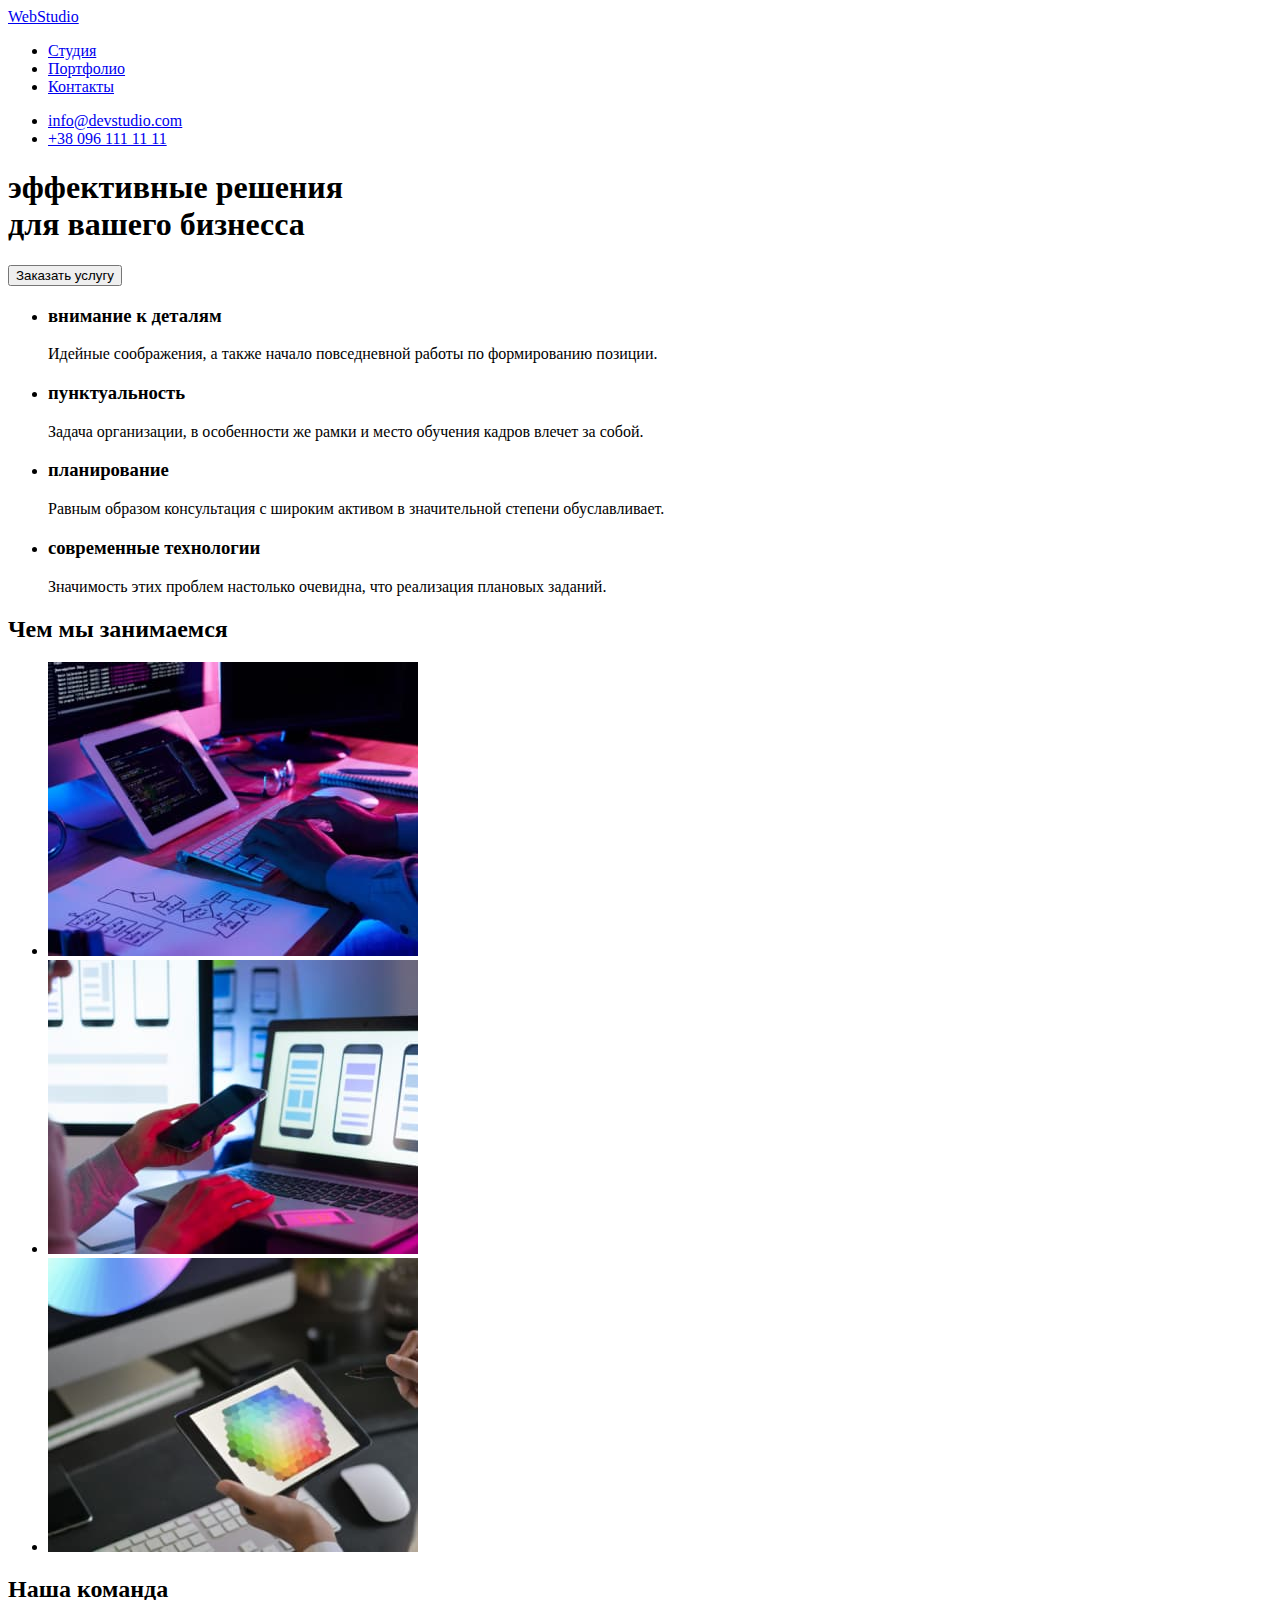
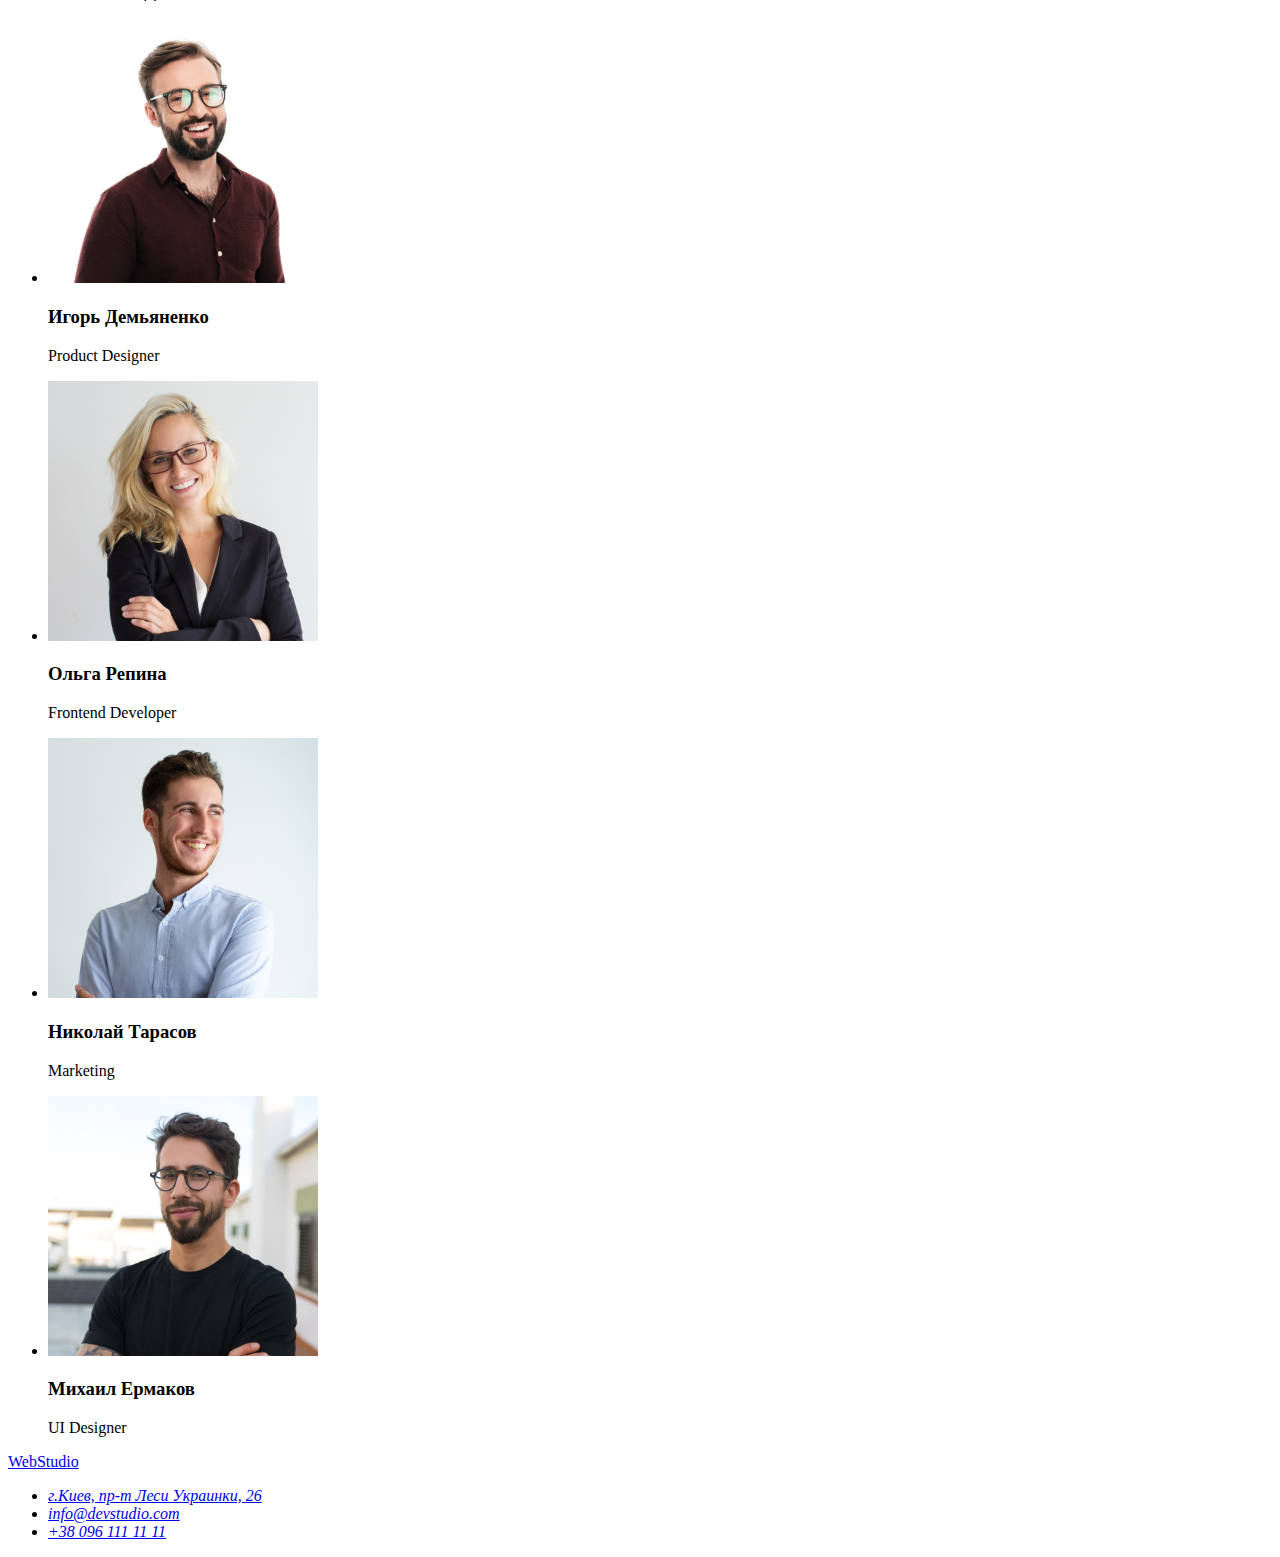
==== index.html @ f915beff "Initial commit" ====
<!DOCTYPE html>
<html lang="ru">
  <head>
    <meta charset="UTF-8" />
    <meta http-equiv="X-UA-Compatible" content="IE=edge" />
    <meta name="viewport" content="width=device-width, initial-scale=1.0" />
    <title>WebStudio</title>
  </head>
  <body>
    <!--Шапка сайта-->
    <header>
      <nav>
        <a href="./index.html">WebStudio</a>
        <ul>
          <li><a href="./index.html">Студия</a></li>
          <li><a href="#">Портфолио</a></li>
          <li><a href="#">Контакты</a></li>
        </ul>
      </nav>

      <ul>
        <li><a href="mailto:info@devstudio.com">info@devstudio.com</a></li>
        <li><a href="tel:+380961111111">+38 096 111 11 11</a></li>
      </ul>
    </header>

    <main>
      <!--Верхняя часть-->
      <section>
        <h1>
          эффективные решения<br />
          для вашего бизнесса
        </h1>
        <button type="button" class="button">Заказать услугу</button>
      </section>

      <!--Наши особенности-->
      <section>
        <h2 hidden>Наши особенности</h2>

        <ul>
          <li>
            <h3>внимание к деталям</h3>
            <p>Идейные соображения, а также начало повседневной работы по формированию позиции.</p>
          </li>

          <li>
            <h3>пунктуальность</h3>
            <p>
              Задача организации, в особенности же рамки и место обучения кадров влечет за собой.
            </p>
          </li>

          <li>
            <h3>планирование</h3>
            <p>
              Равным образом консультация с широким активом в значительной степени обуславливает.
            </p>
          </li>

          <li>
            <h3>современные технологии</h3>
            <p>Значимость этих проблем настолько очевидна, что реализация плановых заданий.</p>
          </li>
        </ul>
      </section>

      <!--Чем мы занимаемся-->
      <section>
        <h2>Чем мы занимаемся</h2>

        <ul>
          <li>
            <img src="./images/activity/activity1.jpg" alt="Верстка сайтов" width="370" />
          </li>
          <li>
            <img src="./images/activity/activity2.jpg" alt="Мобильные приложения" width="370" />
          </li>
          <li>
            <img src="./images/activity/activity3.jpg" alt="Цветовое оформление" width="370" />
          </li>
        </ul>
      </section>

      <!--Наша команда-->
      <section>
        <h2>Наша команда</h2>

        <ul>
          <li>
            <img src="./images/team/colleague1.jpg" alt="Игорь Демьяненко" width="270" />
            <h3>Игорь Демьяненко</h3>
            <p>Product Designer</p>
          </li>

          <li>
            <img src="./images/team/colleague2.jpg" alt="Ольга Репина" width="270" />
            <h3>Ольга Репина</h3>
            <p>Frontend Developer</p>
          </li>

          <li>
            <img src="./images/team/colleague3.jpg" alt="Николай Тарасов" width="270" />
            <h3>Николай Тарасов</h3>
            <p>Marketing</p>
          </li>

          <li>
            <img src="./images/team/colleague4.jpg" alt="Михаил Ермаков" width="270" />
            <h3>Михаил Ермаков</h3>
            <p>UI Designer</p>
          </li>
        </ul>
      </section>
    </main>

    <!--Футер-->
    <footer>
      <a href="./index.html">WebStudio</a>

      <address>
        <ul>
          <li>
            <a
              href="https://goo.gl/maps/UamUXXpw73tSwTPm6"
              target="_blank"
              rel="noopener noreferrer"
              >г.Киев, пр-т Леси Украинки, 26</a
            >
          </li>
          <li><a href="mailto:info@devstudio.com">info@devstudio.com</a></li>
          <li><a href="tel:+380961111111">+38 096 111 11 11</a></li>
        </ul>
      </address>
    </footer>
  </body>
</html>
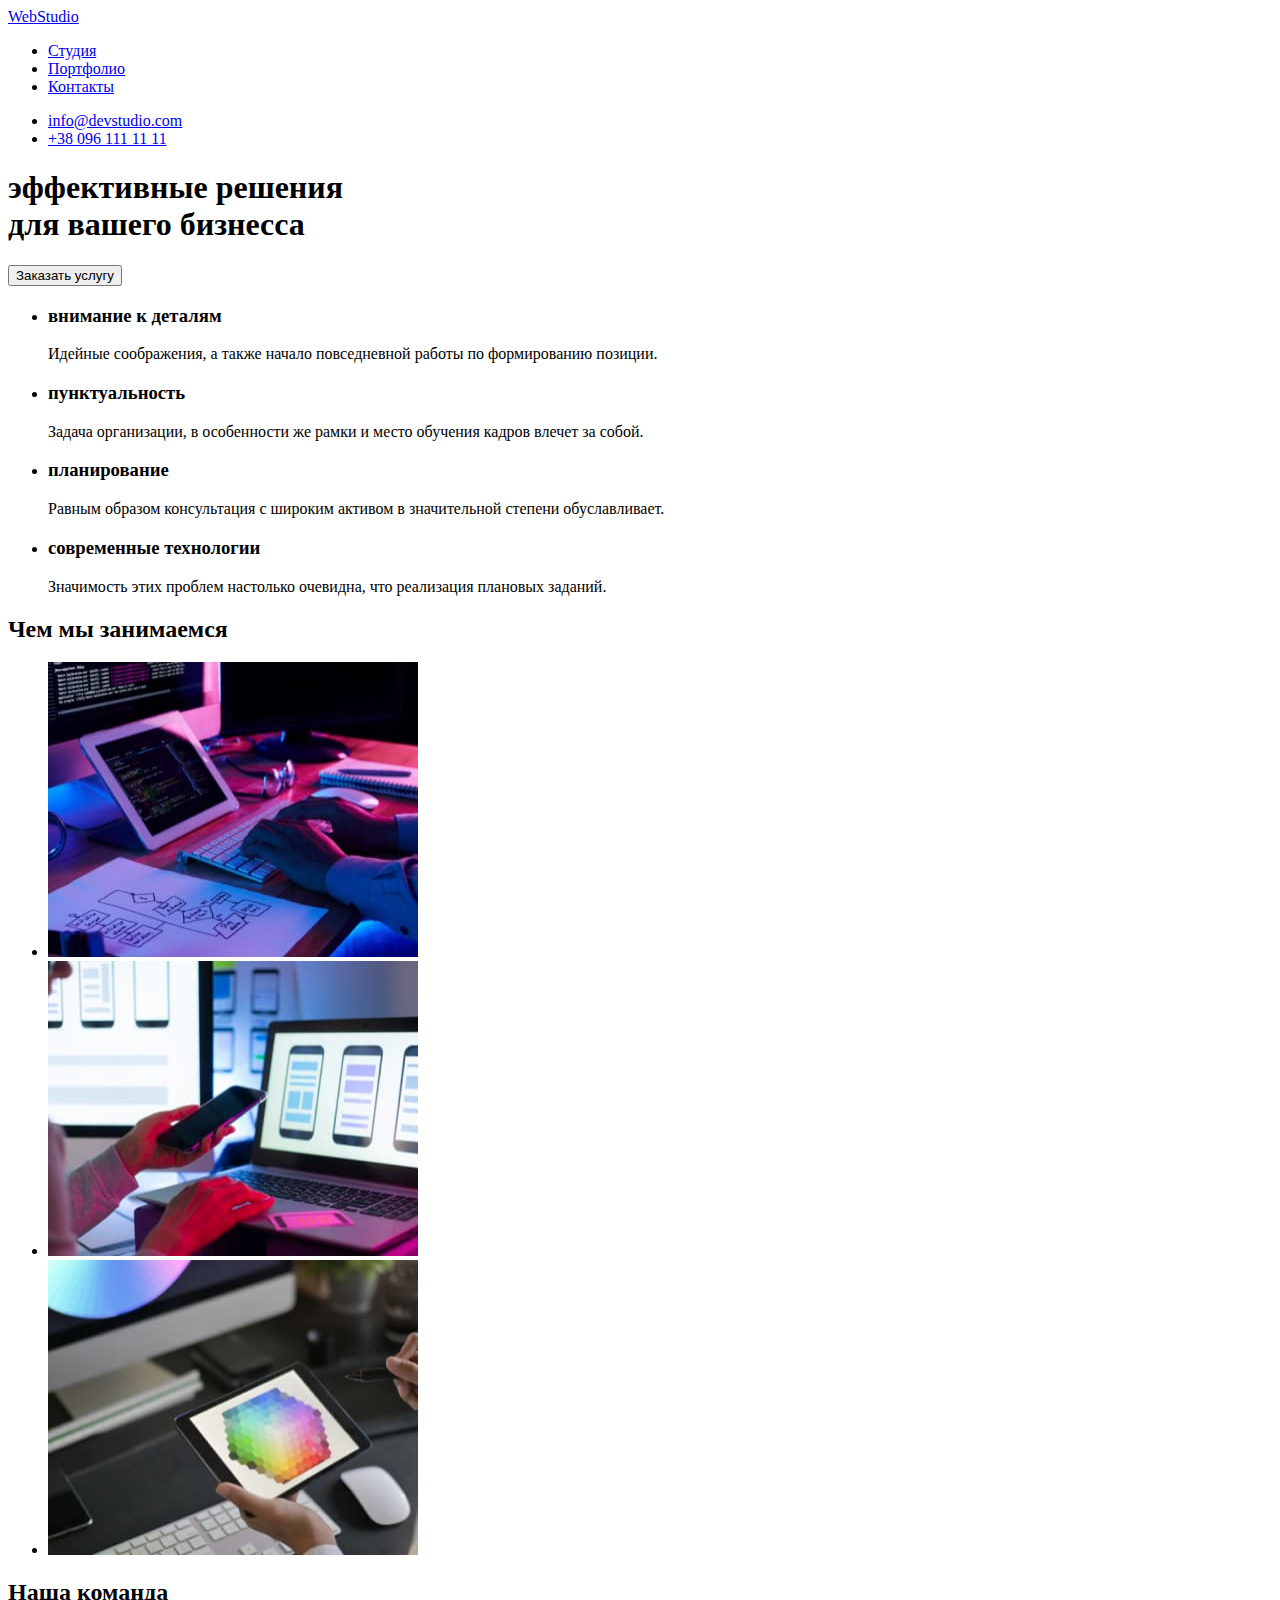
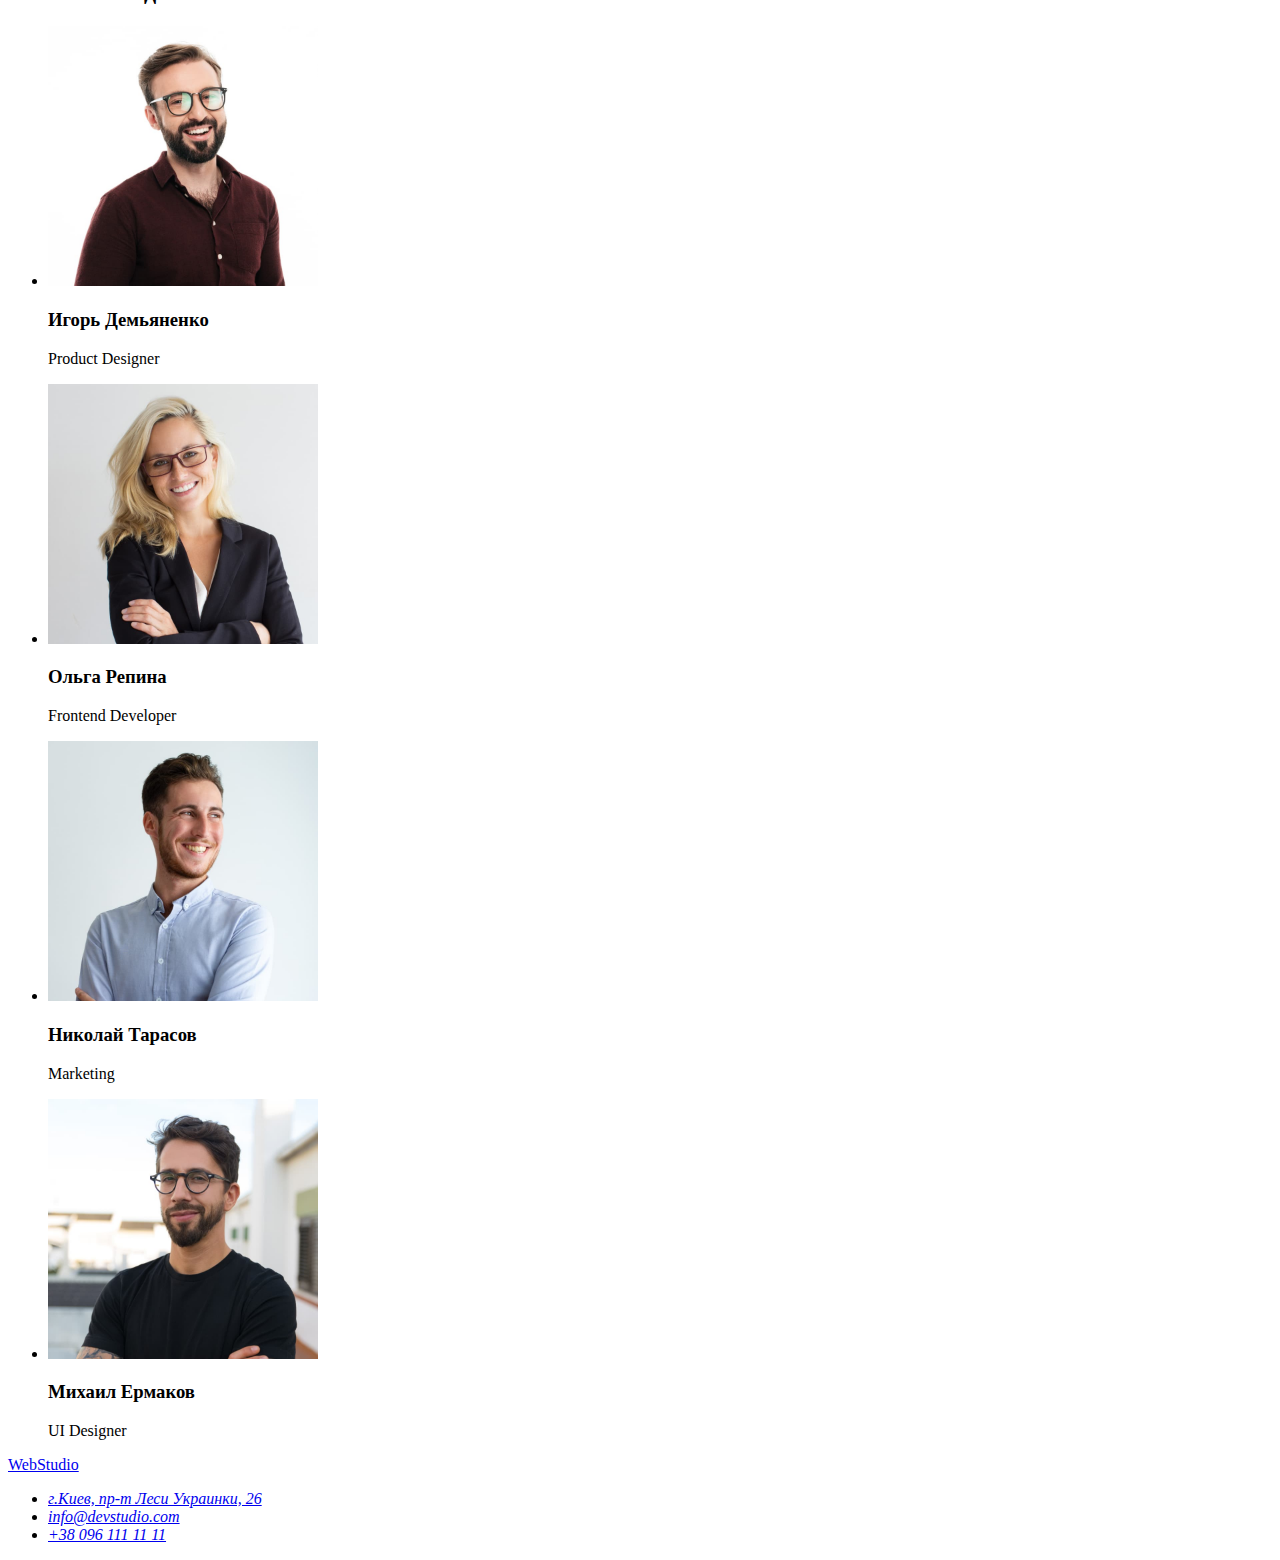
==== commit d084c278: "add portfolio.html and update index" ====
--- a/index.html
+++ b/index.html
@@ -5,131 +5,187 @@
     <meta http-equiv="X-UA-Compatible" content="IE=edge" />
     <meta name="viewport" content="width=device-width, initial-scale=1.0" />
     <title>WebStudio</title>
+    <link rel="stylesheet" href="./css/styles.css" />
   </head>
   <body>
     <!--Шапка сайта-->
-    <header>
-      <nav>
-        <a href="./index.html">WebStudio</a>
-        <ul>
-          <li><a href="./index.html">Студия</a></li>
-          <li><a href="#">Портфолио</a></li>
-          <li><a href="#">Контакты</a></li>
+    <header class="header">
+      <nav class="header-nav">
+        <a class="logo" href="./index.html">WebStudio</a>
+        <ul class="header-list">
+          <li class="header-item"><a href="./index.html">Студия</a></li>
+          <li class="header-item"><a href="./portfolio.html">Портфолио</a></li>
+          <li class="header-item"><a href="#">Контакты</a></li>
         </ul>
       </nav>
 
-      <ul>
-        <li><a href="mailto:info@devstudio.com">info@devstudio.com</a></li>
-        <li><a href="tel:+380961111111">+38 096 111 11 11</a></li>
+      <ul class="contacts-list">
+        <li class="header-contacts">
+          <a class="header-mail" href="mailto:info@devstudio.com">info@devstudio.com</a>
+        </li>
+        <li class="header-contacts">
+          <a class="header-phone" href="tel:+380961111111">+38 096 111 11 11</a>
+        </li>
       </ul>
     </header>
 
     <main>
-      <!--Верхняя часть-->
-      <section>
-        <h1>
+      <!--Hero-->
+      <section class="hero">
+        <h1 class="hero-title">
           эффективные решения<br />
           для вашего бизнесса
         </h1>
-        <button type="button" class="button">Заказать услугу</button>
+        <button class="hero-btn" type="button">Заказать услугу</button>
       </section>
 
-      <!--Наши особенности-->
-      <section>
-        <h2 hidden>Наши особенности</h2>
+      <!--Наши преимущества-->
+      <section class="benefits">
+        <h2 hidden>Наши преимущества</h2>
 
-        <ul>
-          <li>
-            <h3>внимание к деталям</h3>
-            <p>Идейные соображения, а также начало повседневной работы по формированию позиции.</p>
+        <ul class="benefits-list">
+          <li class="benefits-item">
+            <h3 class="benefits-subtitle">внимание к деталям</h3>
+            <p class="benefits-description">
+              Идейные соображения, а также начало повседневной работы по формированию позиции.
+            </p>
           </li>
 
-          <li>
-            <h3>пунктуальность</h3>
-            <p>
+          <li class="benefits-item">
+            <h3 class="benefits-subtitle">пунктуальность</h3>
+            <p class="benefits-description">
               Задача организации, в особенности же рамки и место обучения кадров влечет за собой.
             </p>
           </li>
 
-          <li>
-            <h3>планирование</h3>
-            <p>
+          <li class="benefits-item">
+            <h3 class="benefits-subtitle">планирование</h3>
+            <p class="benefits-description">
               Равным образом консультация с широким активом в значительной степени обуславливает.
             </p>
           </li>
 
-          <li>
-            <h3>современные технологии</h3>
-            <p>Значимость этих проблем настолько очевидна, что реализация плановых заданий.</p>
+          <li class="benefits-item">
+            <h3 class="benefits-subtitle">современные технологии</h3>
+            <p class="benefits-description">
+              Значимость этих проблем настолько очевидна, что реализация плановых заданий.
+            </p>
           </li>
         </ul>
       </section>
 
       <!--Чем мы занимаемся-->
-      <section>
-        <h2>Чем мы занимаемся</h2>
+      <section class="activity">
+        <h2 class="section-title">Чем мы занимаемся</h2>
 
-        <ul>
-          <li>
-            <img src="./images/activity/activity1.jpg" alt="Верстка сайтов" width="370" />
+        <ul class="activity-list">
+          <li class="activity-item">
+            <img
+              class="activity-img"
+              src="./images/activity/activity1.jpg"
+              alt="Верстка сайтов"
+              width="370"
+              height="295"
+            />
           </li>
-          <li>
-            <img src="./images/activity/activity2.jpg" alt="Мобильные приложения" width="370" />
+          <li class="activity-item">
+            <img
+              class="activity-img"
+              src="./images/activity/activity2.jpg"
+              alt="Мобильные приложения"
+              width="370"
+              height="295"
+            />
           </li>
-          <li>
-            <img src="./images/activity/activity3.jpg" alt="Цветовое оформление" width="370" />
+          <li class="activity-item">
+            <img
+              class="activity-img"
+              src="./images/activity/activity3.jpg"
+              alt="Цветовое оформление"
+              width="370"
+              height="295"
+            />
           </li>
         </ul>
       </section>
 
       <!--Наша команда-->
-      <section>
-        <h2>Наша команда</h2>
+      <section class="team">
+        <h2 class="section-title">Наша команда</h2>
 
-        <ul>
-          <li>
-            <img src="./images/team/colleague1.jpg" alt="Игорь Демьяненко" width="270" />
-            <h3>Игорь Демьяненко</h3>
-            <p>Product Designer</p>
+        <ul class="team-list">
+          <li class="team-item">
+            <img
+              class="team-img"
+              src="./images/team/colleague1.jpg"
+              alt="Игорь Демьяненко"
+              width="270"
+              height="260"
+            />
+            <h3 class="team-subtitle">Игорь Демьяненко</h3>
+            <p class="team-position" lang="en">Product Designer</p>
           </li>
 
-          <li>
-            <img src="./images/team/colleague2.jpg" alt="Ольга Репина" width="270" />
-            <h3>Ольга Репина</h3>
-            <p>Frontend Developer</p>
+          <li class="team-item">
+            <img
+              class="team-img"
+              src="./images/team/colleague2.jpg"
+              alt="Ольга Репина"
+              width="270"
+              height="260"
+            />
+            <h3 class="team-subtitle">Ольга Репина</h3>
+            <p class="team-position" lang="en">Frontend Developer</p>
           </li>
 
-          <li>
-            <img src="./images/team/colleague3.jpg" alt="Николай Тарасов" width="270" />
-            <h3>Николай Тарасов</h3>
-            <p>Marketing</p>
+          <li class="team-item">
+            <img
+              class="team-img"
+              src="./images/team/colleague3.jpg"
+              alt="Николай Тарасов"
+              width="270"
+              height="260"
+            />
+            <h3 class="team-subtitle">Николай Тарасов</h3>
+            <p class="team-position" lang="en">Marketing</p>
           </li>
 
-          <li>
-            <img src="./images/team/colleague4.jpg" alt="Михаил Ермаков" width="270" />
-            <h3>Михаил Ермаков</h3>
-            <p>UI Designer</p>
+          <li class="team-item">
+            <img
+              class="team-img"
+              src="./images/team/colleague4.jpg"
+              alt="Михаил Ермаков"
+              width="270"
+              height="260"
+            />
+            <h3 class="team-subtitle">Михаил Ермаков</h3>
+            <p class="team-position" lang="en">UI Designer</p>
           </li>
         </ul>
       </section>
     </main>
 
     <!--Футер-->
-    <footer>
-      <a href="./index.html">WebStudio</a>
+    <footer class="footer">
+      <a class="logo" href="./index.html">WebStudio</a>
 
-      <address>
-        <ul>
-          <li>
+      <address class="address">
+        <ul class="address-list">
+          <li class="address-item">
             <a
+              class="address-link"
               href="https://goo.gl/maps/UamUXXpw73tSwTPm6"
               target="_blank"
               rel="noopener noreferrer"
               >г.Киев, пр-т Леси Украинки, 26</a
             >
           </li>
-          <li><a href="mailto:info@devstudio.com">info@devstudio.com</a></li>
-          <li><a href="tel:+380961111111">+38 096 111 11 11</a></li>
+          <li class="footer-contacts">
+            <a class="footer-mail" href="mailto:info@devstudio.com">info@devstudio.com</a>
+          </li>
+          <li class="footer-contacts">
+            <a class="footer-phone" href="tel:+380961111111">+38 096 111 11 11</a>
+          </li>
         </ul>
       </address>
     </footer>
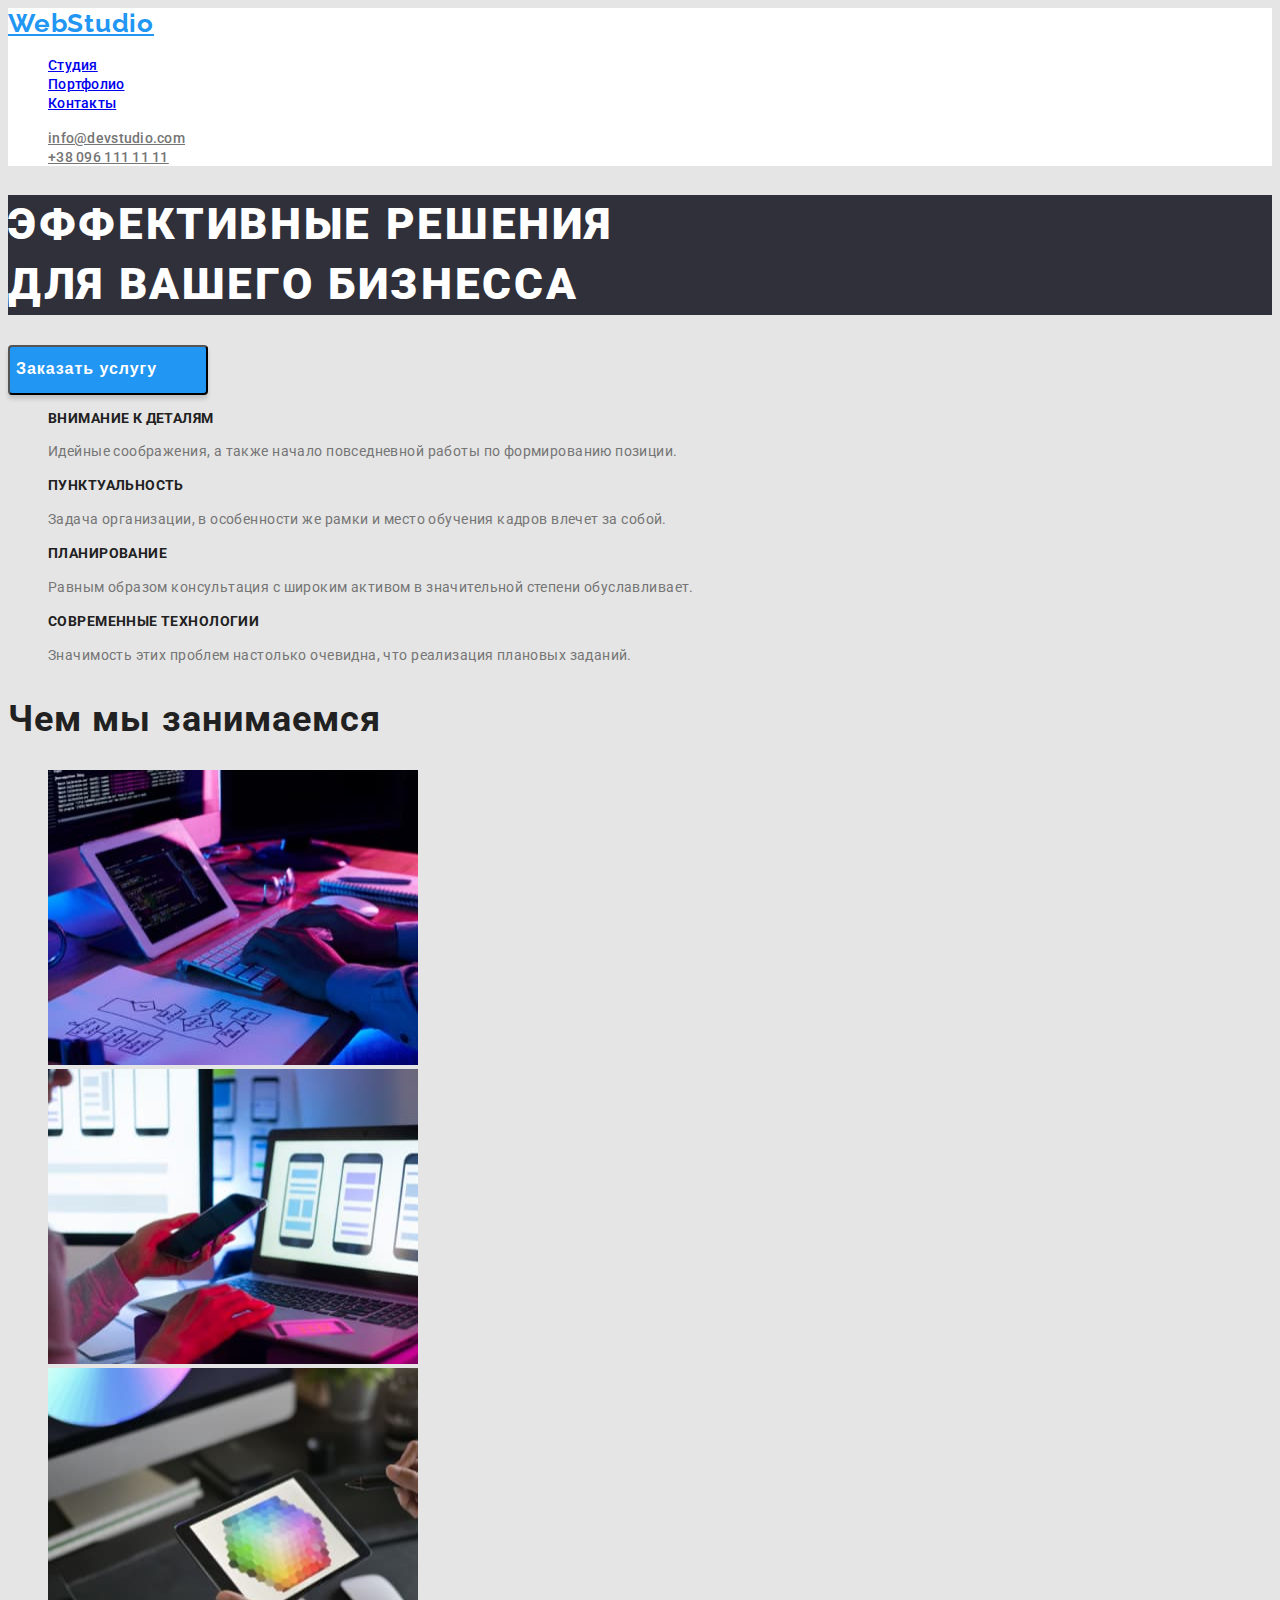
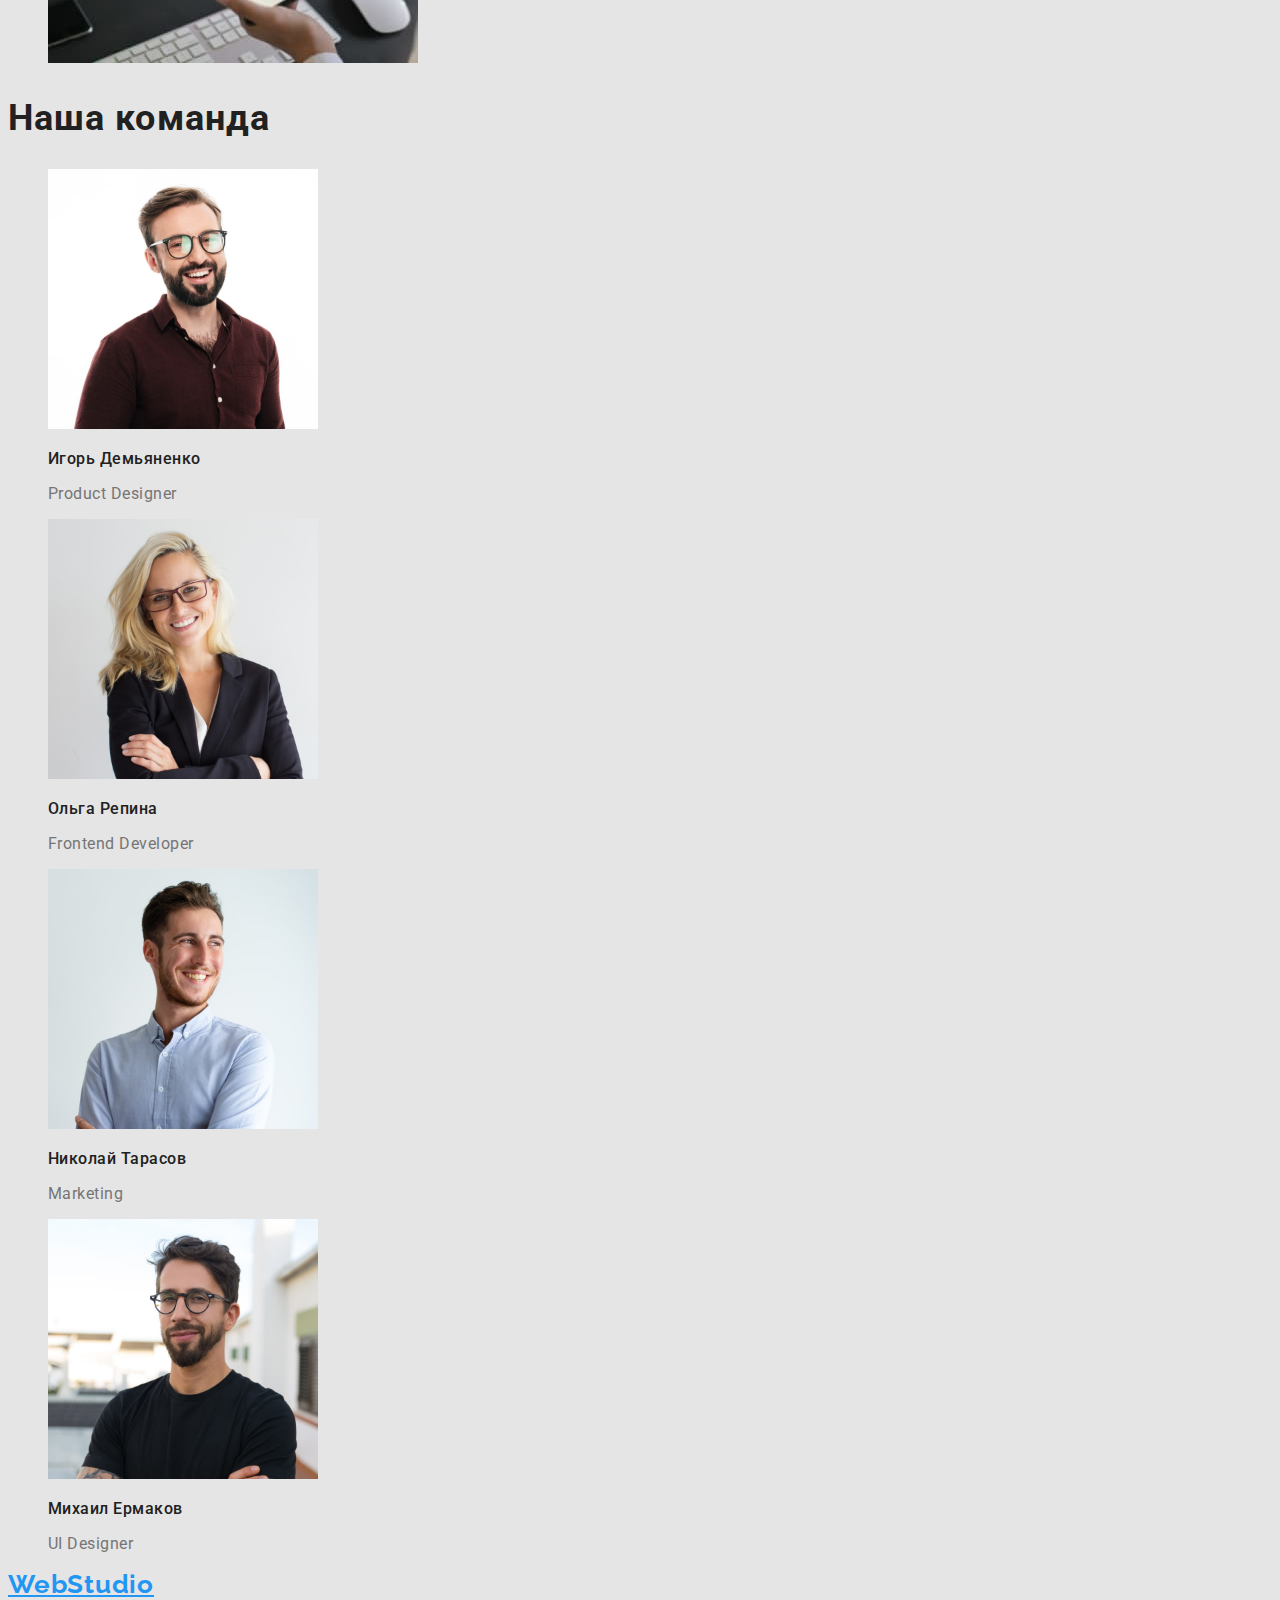
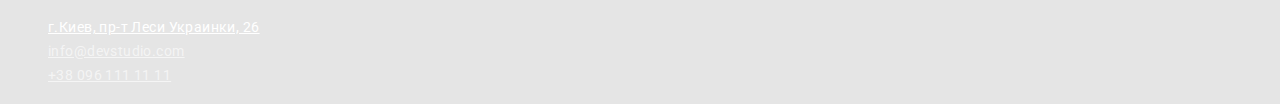
==== commit 5974de06: "add classes and styles" ====
--- a/index.html
+++ b/index.html
@@ -5,6 +5,11 @@
     <meta http-equiv="X-UA-Compatible" content="IE=edge" />
     <meta name="viewport" content="width=device-width, initial-scale=1.0" />
     <title>WebStudio</title>
+
+    <link
+      href="https://fonts.googleapis.com/css2?family=Raleway:wght@700&family=Roboto:wght@400;500;700;900&display=swap"
+      rel="stylesheet"
+    />
     <link rel="stylesheet" href="./css/styles.css" />
   </head>
   <body>
@@ -13,18 +18,18 @@
       <nav class="header-nav">
         <a class="logo" href="./index.html">WebStudio</a>
         <ul class="header-list">
-          <li class="header-item"><a href="./index.html">Студия</a></li>
-          <li class="header-item"><a href="./portfolio.html">Портфолио</a></li>
-          <li class="header-item"><a href="#">Контакты</a></li>
+          <li class="header-item"><a class="header-link" href="./index.html">Студия</a></li>
+          <li class="header-item"><a class="header-link" href="./portfolio.html">Портфолио</a></li>
+          <li class="header-item"><a class="header-link" href="#">Контакты</a></li>
         </ul>
       </nav>
 
       <ul class="contacts-list">
         <li class="header-contacts">
-          <a class="header-mail" href="mailto:info@devstudio.com">info@devstudio.com</a>
+          <a class="header-cont-link" href="mailto:info@devstudio.com">info@devstudio.com</a>
         </li>
         <li class="header-contacts">
-          <a class="header-phone" href="tel:+380961111111">+38 096 111 11 11</a>
+          <a class="header-cont-link" href="tel:+380961111111">+38 096 111 11 11</a>
         </li>
       </ul>
     </header>
@@ -181,10 +186,10 @@
             >
           </li>
           <li class="footer-contacts">
-            <a class="footer-mail" href="mailto:info@devstudio.com">info@devstudio.com</a>
+            <a class="footer-cont-link" href="mailto:info@devstudio.com">info@devstudio.com</a>
           </li>
           <li class="footer-contacts">
-            <a class="footer-phone" href="tel:+380961111111">+38 096 111 11 11</a>
+            <a class="footer-cont-link" href="tel:+380961111111">+38 096 111 11 11</a>
           </li>
         </ul>
       </address>
--- a/css/styles.css
+++ b/css/styles.css
@@ -0,0 +1,230 @@
+/* основной цвет текста color: #212121; */
+
+/* вторичный цвет текста color: #757575; */
+
+/* цвет ховера #2196f3; */
+
+/* основной цвет фона background: #e5e5e5; */
+
+/* вторичный цвет фона background: #F5F4FA; */
+
+:root {
+  --primary-text-color: #212121;
+  --secondary-text-color: #757575;
+  --accent-color: #2196f3;
+}
+
+body {
+  font-family: 'Roboto', sans-serif;
+  background-color: #e5e5e5;
+  color: var(--primary-text-color);
+}
+
+ul {
+  list-style: none;
+}
+/* скидання точок списка можна ще зробити використавши клас list (ми кожному списку надавали клас) */
+
+/* Header */
+.header {
+  background-color: #ffffff;
+}
+
+.logo {
+  font-family: 'Raleway';
+  font-style: normal;
+  font-weight: 700;
+  font-size: 26px;
+  line-height: 1.19;
+  letter-spacing: 0.03em;
+  color: var(--accent-color);
+}
+
+.header-link {
+  font-style: normal;
+  font-weight: 500;
+  font-size: 14px;
+  line-height: 1.14;
+  letter-spacing: 0.02em;
+}
+
+.header-link:hover,
+.header-link:focus {
+  color: var(--accent-color);
+}
+
+.header-cont-link {
+  font-style: normal;
+  font-weight: 500;
+  font-size: 14px;
+  line-height: 1.14;
+  letter-spacing: 0.02em;
+  color: var(--secondary-text-color);
+}
+
+.header-cont-link:hover,
+.header-cont-link:focus {
+  color: var(--accent-color);
+}
+
+/* Hero - поки що поставив колір бекграунда #2f303a, так як ще нема картинки
+і забрав -  text-align: center; див. Figma */
+
+.hero-title {
+  font-style: normal;
+  font-weight: 900;
+  font-size: 44px;
+  line-height: 1.36;
+
+  letter-spacing: 0.06em;
+  text-transform: uppercase;
+
+  color: #ffffff;
+  background-color: #2f303a;
+}
+
+/* в кнопки поки що забрав - position: absolute; див. Figma */
+.hero-btn {
+  font-style: normal;
+  font-weight: 700;
+  font-size: 16px;
+  line-height: 1.88;
+  display: flex;
+  align-items: center;
+  text-align: center;
+  letter-spacing: 0.06em;
+  color: #ffffff;
+
+  cursor: pointer;
+
+  width: 200px;
+  height: 50px;
+  left: 700px;
+  top: 430px;
+
+  background-color: #2196f3;
+  box-shadow: 0px 4px 4px rgba(0, 0, 0, 0.15);
+  border-radius: 4px;
+}
+
+/* Наши преимущества */
+
+.benefits-subtitle {
+  font-style: normal;
+  font-weight: 700;
+  font-size: 14px;
+  line-height: 1.14;
+  letter-spacing: 0.03em;
+  text-transform: uppercase;
+}
+
+.benefits-description {
+  font-style: normal;
+  font-weight: 400;
+  font-size: 14px;
+  line-height: 1.71;
+
+  letter-spacing: 0.03em;
+  color: var(--secondary-text-color);
+}
+
+/* Чем мы занимаемся */
+.section-title {
+  font-style: normal;
+  font-weight: 700;
+  font-size: 36px;
+  line-height: 1.17;
+
+  letter-spacing: 0.03em;
+}
+/* поки забрав   text-align: center; */
+
+/* Наша команда */
+
+.team-subtitle {
+  font-style: normal;
+  font-weight: 500;
+  font-size: 16px;
+  line-height: 1.19;
+
+  letter-spacing: 0.03em;
+}
+/* поки забрав   text-align: center; */
+
+.team-position {
+  font-style: normal;
+  font-weight: 400;
+  font-size: 16px;
+  line-height: 1.19;
+
+  letter-spacing: 0.03em;
+  color: var(--secondary-text-color);
+}
+/* поки забрав   text-align: center; */
+
+/* Footer */
+
+.address-link {
+  font-style: normal;
+  font-weight: 400;
+  font-size: 14px;
+  line-height: 1.71;
+
+  letter-spacing: 0.03em;
+  color: #ffffff;
+}
+
+.address-link:hover,
+.address-link:focus {
+  color: var(--accent-color);
+}
+
+.footer-cont-link {
+  font-style: normal;
+  font-weight: 400;
+  font-size: 14px;
+  line-height: 1.71;
+  letter-spacing: 0.03em;
+  color: rgba(255, 255, 255, 0.6);
+}
+
+.footer-cont-link:hover,
+.footer-cont-link:focus {
+  color: var(--accent-color);
+}
+
+/* Портфолио */
+
+.filter-btn {
+  font-style: normal;
+  font-weight: 500;
+  font-size: 16px;
+  line-height: 1.62;
+
+  text-align: center;
+  letter-spacing: 0.03em;
+}
+
+.filter-btn:hover,
+.filter-btn:focus {
+  color: var(--accent-color);
+}
+
+.projects-subtitle {
+  font-style: normal;
+  font-weight: 700;
+  font-size: 18px;
+  line-height: 2;
+
+  letter-spacing: 0.06em;
+}
+
+.projects-text {
+  font-style: normal;
+  font-weight: 400;
+  font-size: 16px;
+  line-height: 1.88;
+
+  letter-spacing: 0.03em;
+  color: var(--secondary-text-color);
+}
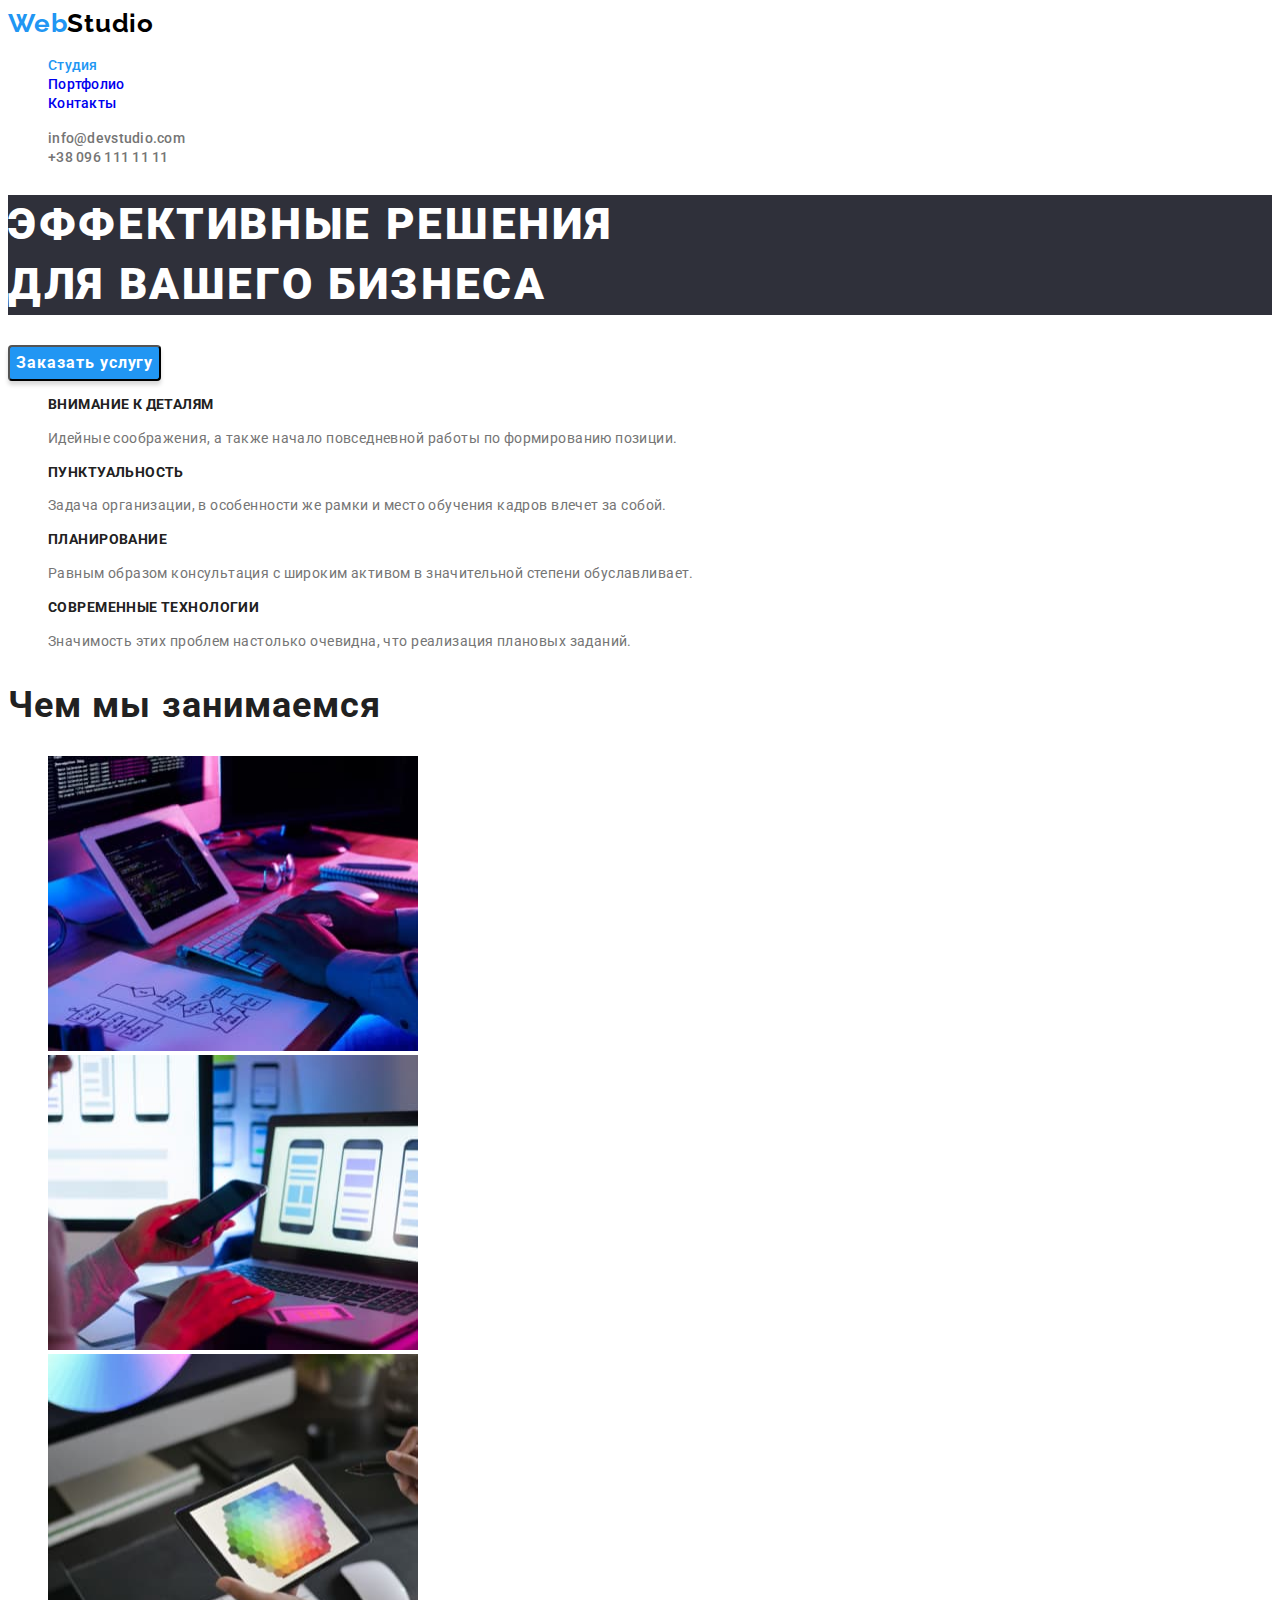
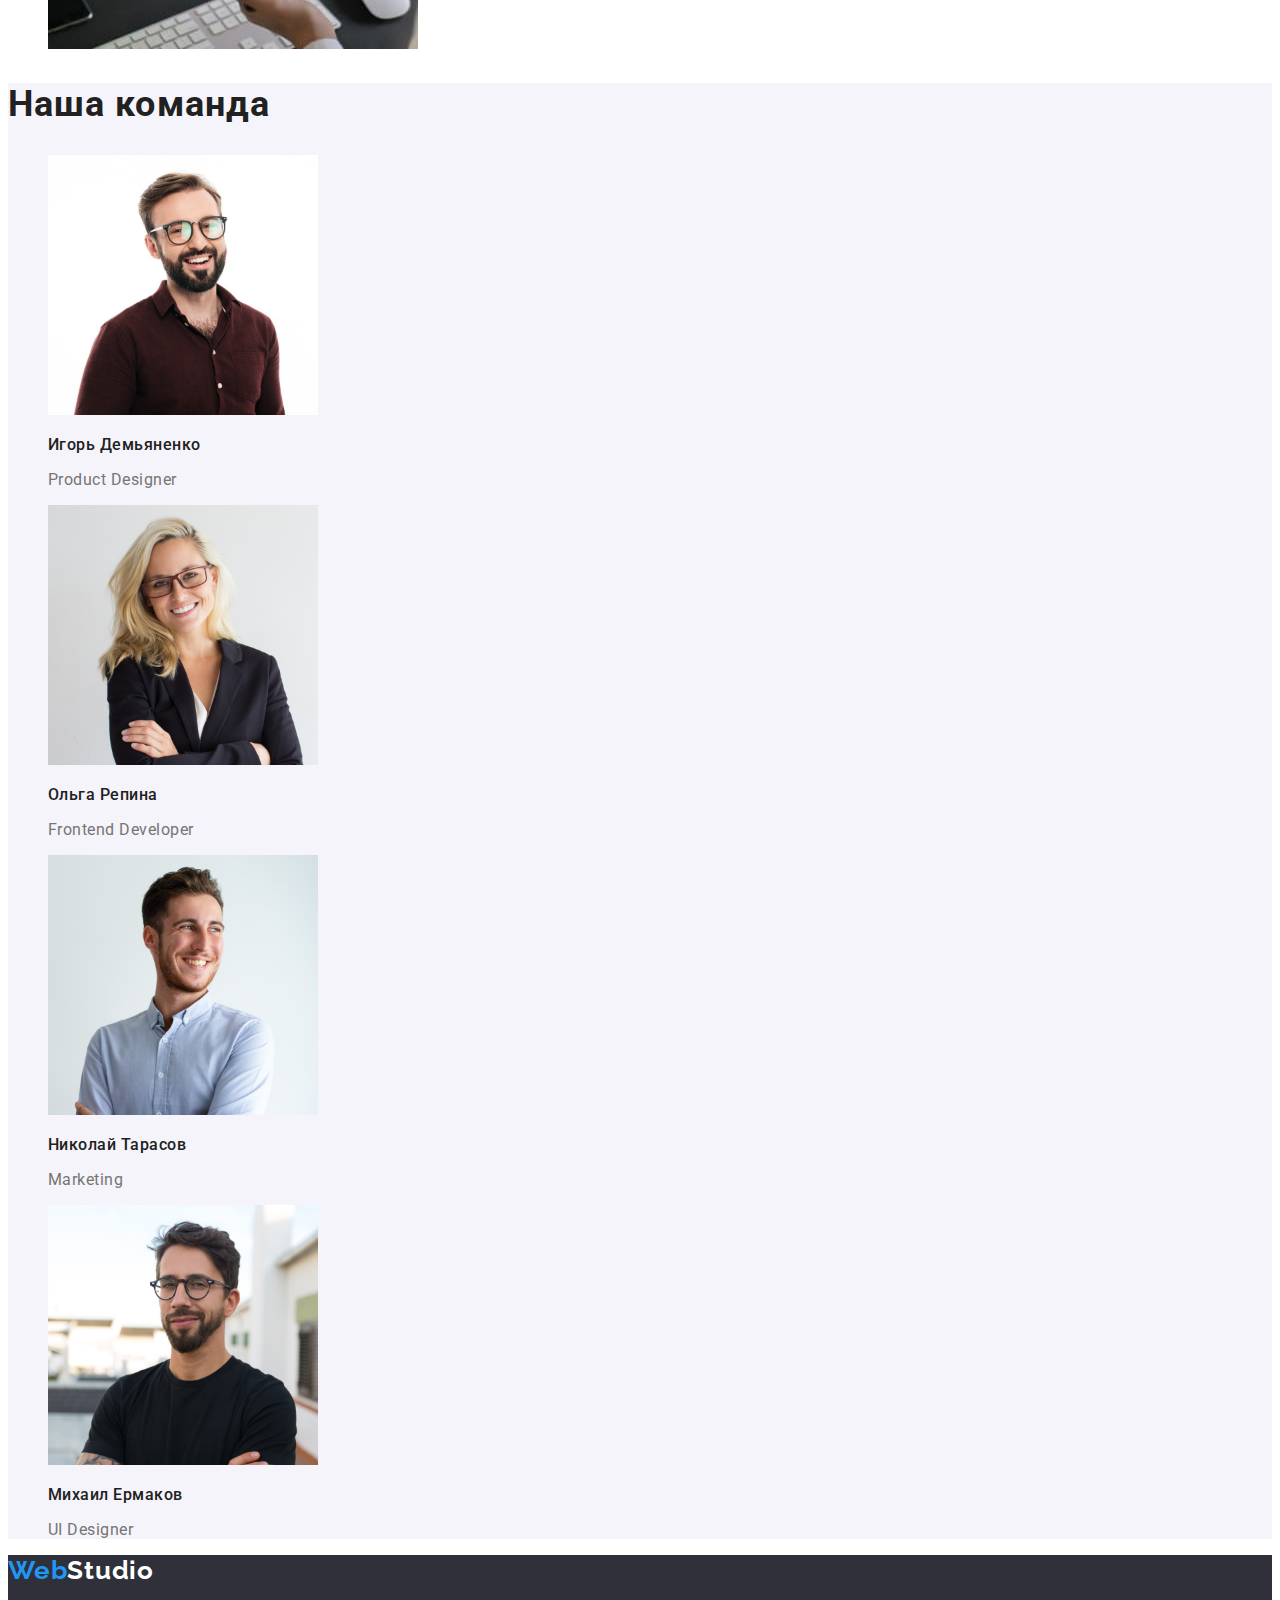
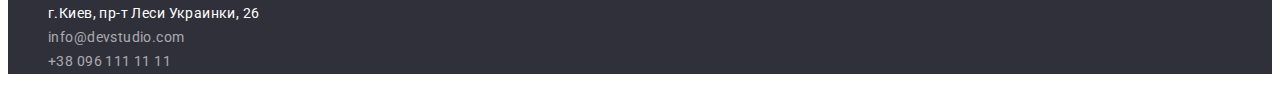
==== commit 9041e531: "add all classes and styles" ====
--- a/index.html
+++ b/index.html
@@ -6,6 +6,8 @@
     <meta name="viewport" content="width=device-width, initial-scale=1.0" />
     <title>WebStudio</title>
 
+    <link rel="preconnect" href="https://fonts.googleapis.com" />
+    <link rel="preconnect" href="https://fonts.gstatic.com" crossorigin />
     <link
       href="https://fonts.googleapis.com/css2?family=Raleway:wght@700&family=Roboto:wght@400;500;700;900&display=swap"
       rel="stylesheet"
@@ -16,9 +18,9 @@
     <!--Шапка сайта-->
     <header class="header">
       <nav class="header-nav">
-        <a class="logo" href="./index.html">WebStudio</a>
+        <a class="logo" href="./index.html">Web<span class="studio-header">Studio</span> </a>
         <ul class="header-list">
-          <li class="header-item"><a class="header-link" href="./index.html">Студия</a></li>
+          <li class="header-item"><a class="header-link current" href="./index.html">Студия</a></li>
           <li class="header-item"><a class="header-link" href="./portfolio.html">Портфолио</a></li>
           <li class="header-item"><a class="header-link" href="#">Контакты</a></li>
         </ul>
@@ -39,7 +41,7 @@
       <section class="hero">
         <h1 class="hero-title">
           эффективные решения<br />
-          для вашего бизнесса
+          для вашего бизнеса
         </h1>
         <button class="hero-btn" type="button">Заказать услугу</button>
       </section>
@@ -172,7 +174,7 @@
 
     <!--Футер-->
     <footer class="footer">
-      <a class="logo" href="./index.html">WebStudio</a>
+      <a class="logo" href="./index.html">Web<span class="studio-footer">Studio</span> </a>
 
       <address class="address">
         <ul class="address-list">
--- a/css/styles.css
+++ b/css/styles.css
@@ -1,38 +1,38 @@
-/* основной цвет текста color: #212121; */
-
-/* вторичный цвет текста color: #757575; */
-
-/* цвет ховера #2196f3; */
-
-/* основной цвет фона background: #e5e5e5; */
-
-/* вторичный цвет фона background: #F5F4FA; */
+/* основний колір тексту color: #212121; */
+/* другорядний колір тексту color: #757575; */
+/* колір ховера #2196f3; */
+/* основний колір фона background: #ffffff; */
+/* другорядний колір фона background: #F5F4FA; */
+/* фон HERO і футера #2f303a; */
 
 :root {
   --primary-text-color: #212121;
   --secondary-text-color: #757575;
   --accent-color: #2196f3;
+  --primary-bg-color: #ffffff;
+  --secondary-bg-color: #f5f4fa;
+  --hero-footer-bg-color: #2f303a;
 }
 
 body {
   font-family: 'Roboto', sans-serif;
-  background-color: #e5e5e5;
+  background-color: var(--primary-bg-color);
   color: var(--primary-text-color);
 }
 
 ul {
   list-style: none;
 }
+
+a {
+  text-decoration: none;
+}
 /* скидання точок списка можна ще зробити використавши клас list (ми кожному списку надавали клас) */
 
 /* Header */
-.header {
-  background-color: #ffffff;
-}
 
 .logo {
-  font-family: 'Raleway';
-  font-style: normal;
+  font-family: 'Raleway', sans-serif;
   font-weight: 700;
   font-size: 26px;
   line-height: 1.19;
@@ -40,8 +40,16 @@
   color: var(--accent-color);
 }
 
+.studio-header {
+  font-family: 'Raleway', sans-serif;
+  font-weight: 700;
+  font-size: 26px;
+  line-height: 1.19;
+  letter-spacing: 0.03em;
+  color: #000000;
+}
+
 .header-link {
-  font-style: normal;
   font-weight: 500;
   font-size: 14px;
   line-height: 1.14;
@@ -54,7 +62,6 @@
 }
 
 .header-cont-link {
-  font-style: normal;
   font-weight: 500;
   font-size: 14px;
   line-height: 1.14;
@@ -67,11 +74,18 @@
   color: var(--accent-color);
 }
 
-/* Hero - поки що поставив колір бекграунда #2f303a, так як ще нема картинки
+/* в хедер сторінки портфоліо добавили клас current 
+для підсвітки сторінки, на якій ми находимось на даний момент. 
+Див. відео Репети модуль 2, вебінар 3, на відрізку 2год 30 хв*/
+.header-list .header-link.current {
+  color: var(--accent-color);
+}
+
+/* Hero 
+- поки що поставив колір бекграунда #2f303a, так як ще нема картинки
 і забрав -  text-align: center; див. Figma */
 
 .hero-title {
-  font-style: normal;
   font-weight: 900;
   font-size: 44px;
   line-height: 1.36;
@@ -80,37 +94,44 @@
   text-transform: uppercase;
 
   color: #ffffff;
-  background-color: #2f303a;
-}
-
-/* в кнопки поки що забрав - position: absolute; див. Figma */
-.hero-btn {
-  font-style: normal;
-  font-weight: 700;
-  font-size: 16px;
-  line-height: 1.88;
-  display: flex;
+  background-color: var(--hero-footer-bg-color);
+}
+
+/* в кнопки поки що забрав - 
+display: flex;
   align-items: center;
   text-align: center;
-  letter-spacing: 0.06em;
-  color: #ffffff;
-
-  cursor: pointer;
-
-  width: 200px;
+position: absolute; 
+width: 200px;
   height: 50px;
   left: 700px;
   top: 430px;
 
+}
+
+див. Figma */
+.hero-btn {
+  font-family: inherit;
+  font-weight: 700;
+  font-size: 16px;
+  line-height: 1.88;
+
+  letter-spacing: 0.06em;
+  color: #ffffff;
+  cursor: pointer;
   background-color: #2196f3;
   box-shadow: 0px 4px 4px rgba(0, 0, 0, 0.15);
   border-radius: 4px;
 }
 
+.hero-btn:hover,
+.hero-btn:focus {
+  color: #188ce8;
+}
+
 /* Наши преимущества */
 
 .benefits-subtitle {
-  font-style: normal;
   font-weight: 700;
   font-size: 14px;
   line-height: 1.14;
@@ -119,7 +140,6 @@
 }
 
 .benefits-description {
-  font-style: normal;
   font-weight: 400;
   font-size: 14px;
   line-height: 1.71;
@@ -130,7 +150,6 @@
 
 /* Чем мы занимаемся */
 .section-title {
-  font-style: normal;
   font-weight: 700;
   font-size: 36px;
   line-height: 1.17;
@@ -141,8 +160,10 @@
 
 /* Наша команда */
 
+.team {
+  background-color: var(--secondary-bg-color);
+}
 .team-subtitle {
-  font-style: normal;
   font-weight: 500;
   font-size: 16px;
   line-height: 1.19;
@@ -152,7 +173,6 @@
 /* поки забрав   text-align: center; */
 
 .team-position {
-  font-style: normal;
   font-weight: 400;
   font-size: 16px;
   line-height: 1.19;
@@ -163,6 +183,18 @@
 /* поки забрав   text-align: center; */
 
 /* Footer */
+.footer {
+  background-color: var(--hero-footer-bg-color);
+}
+
+.studio-footer {
+  font-family: 'Raleway', sans-serif;
+  font-weight: 700;
+  font-size: 26px;
+  line-height: 1.19;
+  letter-spacing: 0.03em;
+  color: #ffffff;
+}
 
 .address-link {
   font-style: normal;
@@ -195,14 +227,24 @@
 
 /* Портфолио */
 
+.active-btn {
+  color: #ffffff;
+  background-color: #2196f3;
+  font-family: inherit;
+  font-weight: 500;
+  font-size: 16px;
+  line-height: 1.62;
+  letter-spacing: 0.03em;
+  cursor: pointer;
+}
 .filter-btn {
-  font-style: normal;
+  font-family: inherit;
   font-weight: 500;
   font-size: 16px;
   line-height: 1.62;
-
-  text-align: center;
-  letter-spacing: 0.03em;
+  letter-spacing: 0.03em;
+  cursor: pointer;
+  background-color: var(--secondary-bg-color);
 }
 
 .filter-btn:hover,
@@ -211,20 +253,16 @@
 }
 
 .projects-subtitle {
-  font-style: normal;
   font-weight: 700;
   font-size: 18px;
   line-height: 2;
-
   letter-spacing: 0.06em;
 }
 
 .projects-text {
-  font-style: normal;
   font-weight: 400;
   font-size: 16px;
   line-height: 1.88;
-
-  letter-spacing: 0.03em;
-  color: var(--secondary-text-color);
-}
+  letter-spacing: 0.03em;
+  color: var(--secondary-text-color);
+}
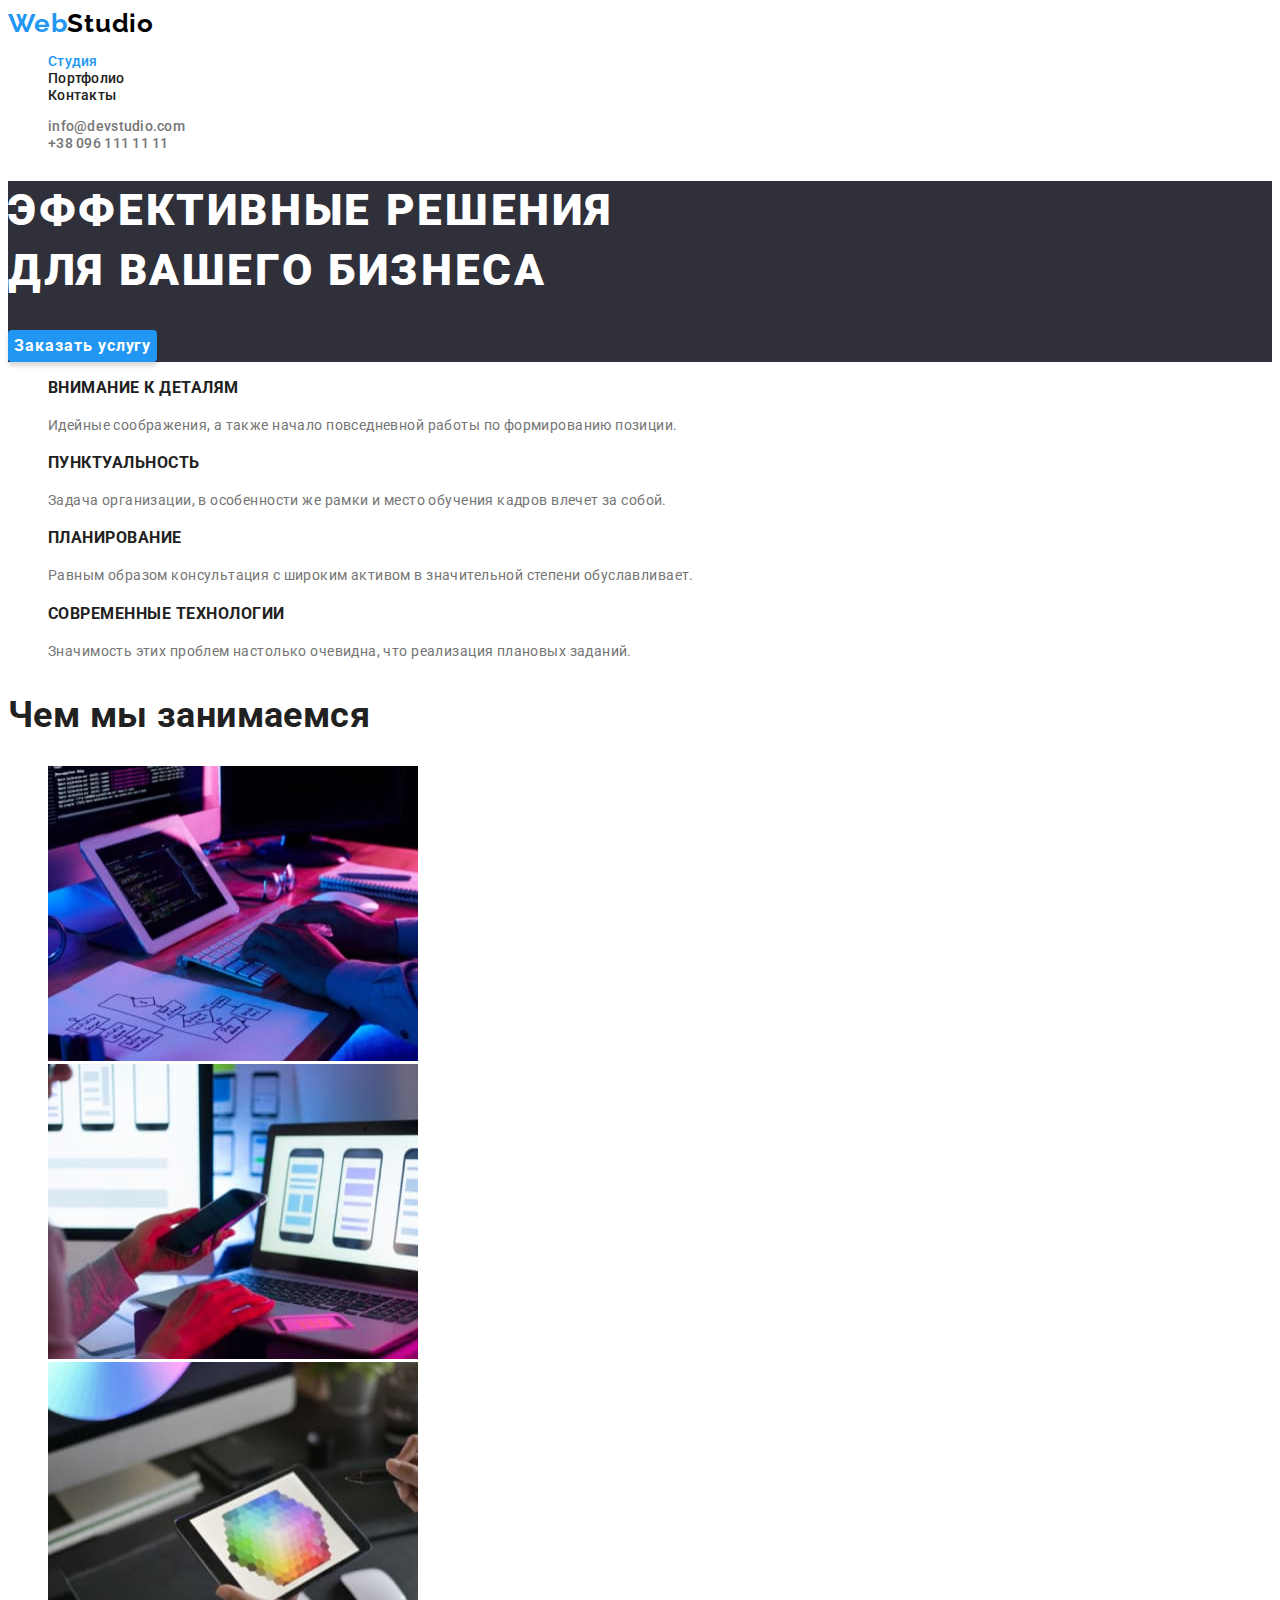
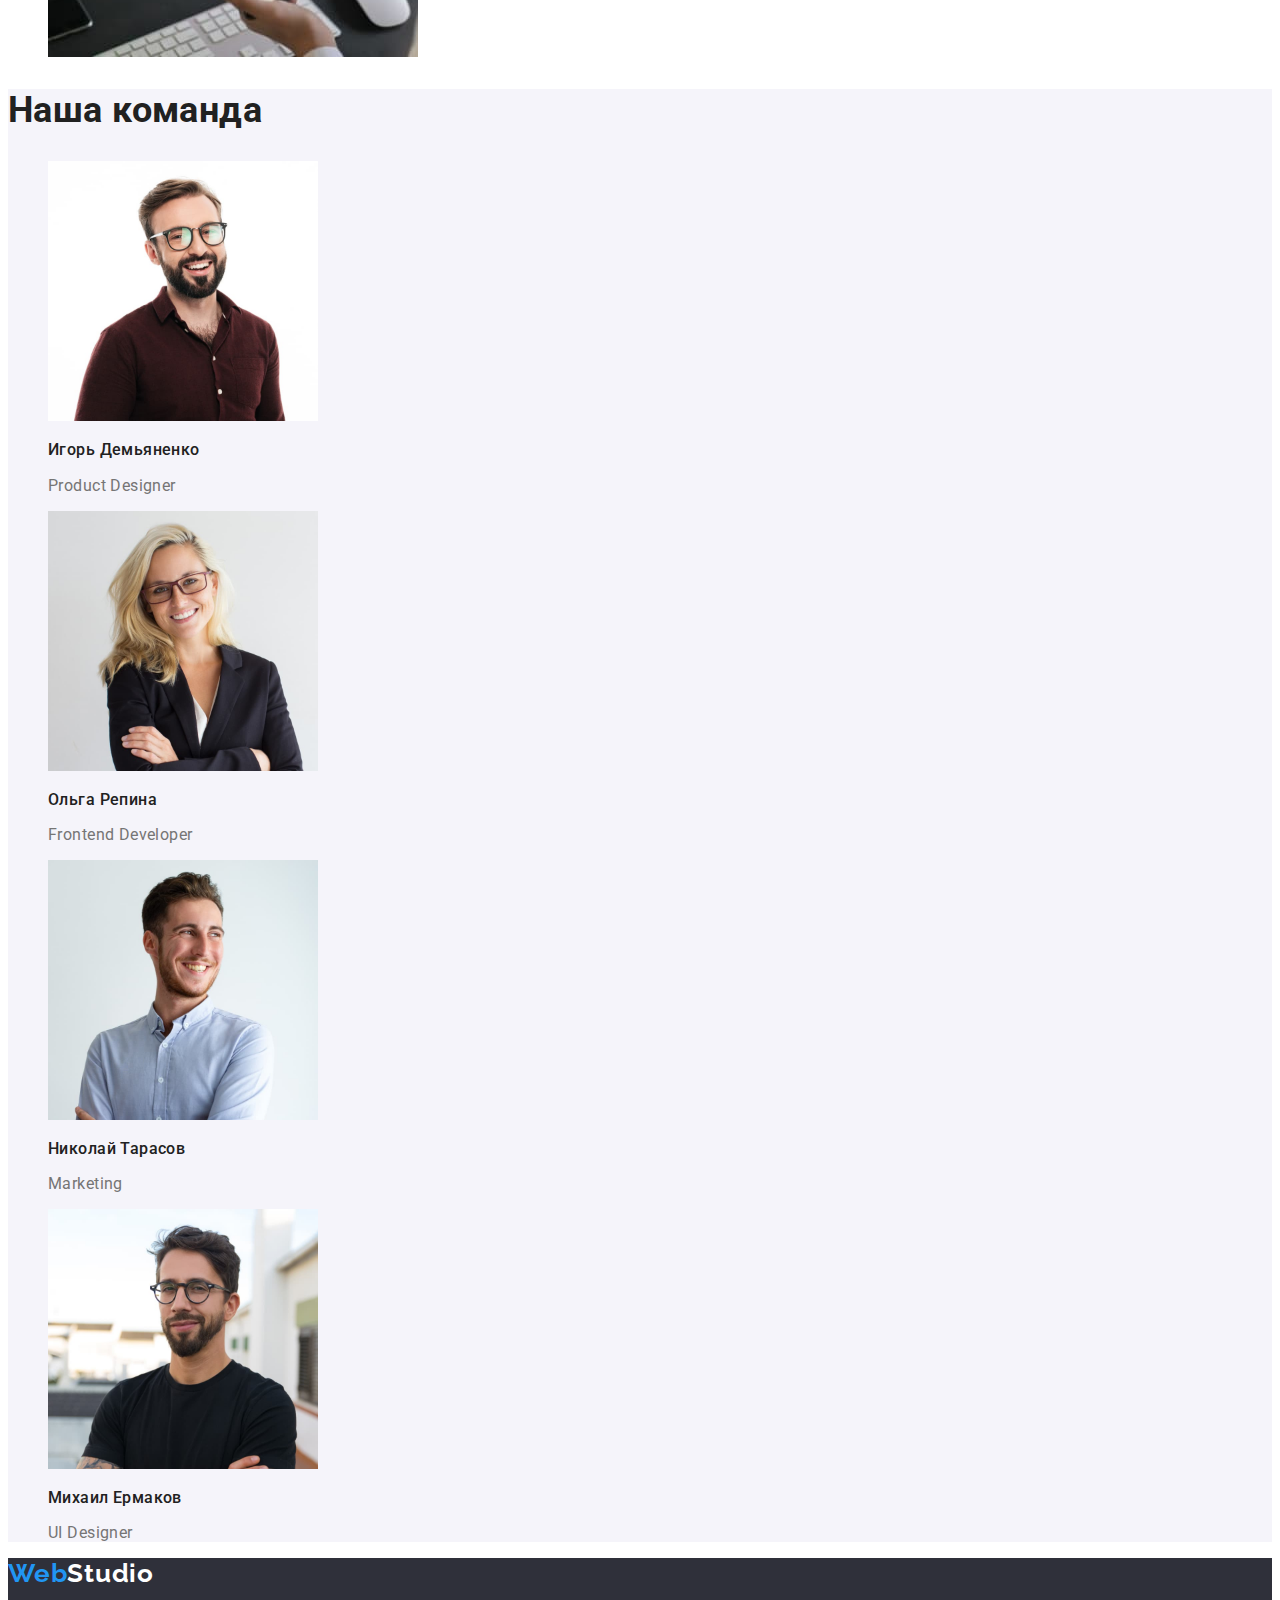
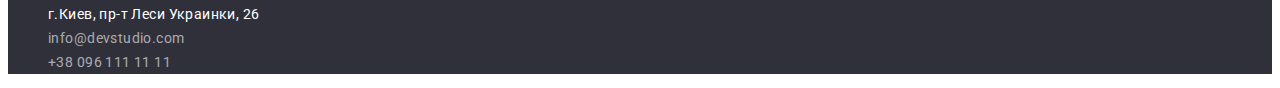
==== commit 31158a94: "add fixes to styles" ====
--- a/index.html
+++ b/index.html
@@ -48,7 +48,7 @@
 
       <!--Наши преимущества-->
       <section class="benefits">
-        <h2 hidden>Наши преимущества</h2>
+        <h2 class="visually-hidden">Наши преимущества</h2>
 
         <ul class="benefits-list">
           <li class="benefits-item">
--- a/css/styles.css
+++ b/css/styles.css
@@ -8,16 +8,24 @@
 :root {
   --primary-text-color: #212121;
   --secondary-text-color: #757575;
+  --white-text-color: #ffffff;
   --accent-color: #2196f3;
+  --second-part-logo-color: #000000;
   --primary-bg-color: #ffffff;
   --secondary-bg-color: #f5f4fa;
   --hero-footer-bg-color: #2f303a;
+  --container-bg-border-clr: #eeeeee;
+  --upper-line-color: #ececec;
+  --hero-btn-hover-color: #188ce8;
+  --hero-btn-box-shadow: 0px 4px 4px rgba(0, 0, 0, 0.15);
 }
 
 body {
   font-family: 'Roboto', sans-serif;
   background-color: var(--primary-bg-color);
   color: var(--primary-text-color);
+  font-size: 14px;
+  letter-spacing: 0.03em;
 }
 
 ul {
@@ -46,14 +54,14 @@
   font-size: 26px;
   line-height: 1.19;
   letter-spacing: 0.03em;
-  color: #000000;
+  color: var(--second-part-logo-color);
 }
 
 .header-link {
   font-weight: 500;
-  font-size: 14px;
   line-height: 1.14;
   letter-spacing: 0.02em;
+  color: var(--primary-text-color);
 }
 
 .header-link:hover,
@@ -63,7 +71,6 @@
 
 .header-cont-link {
   font-weight: 500;
-  font-size: 14px;
   line-height: 1.14;
   letter-spacing: 0.02em;
   color: var(--secondary-text-color);
@@ -85,6 +92,10 @@
 - поки що поставив колір бекграунда #2f303a, так як ще нема картинки
 і забрав -  text-align: center; див. Figma */
 
+.hero {
+  background-color: var(--hero-footer-bg-color);
+}
+
 .hero-title {
   font-weight: 900;
   font-size: 44px;
@@ -93,8 +104,7 @@
   letter-spacing: 0.06em;
   text-transform: uppercase;
 
-  color: #ffffff;
-  background-color: var(--hero-footer-bg-color);
+  color: var(--white-text-color);
 }
 
 /* в кнопки поки що забрав - 
@@ -117,23 +127,37 @@
   line-height: 1.88;
 
   letter-spacing: 0.06em;
-  color: #ffffff;
+  color: var(--white-text-color);
   cursor: pointer;
-  background-color: #2196f3;
-  box-shadow: 0px 4px 4px rgba(0, 0, 0, 0.15);
+  background-color: var(--accent-color);
+  box-shadow: var(--hero-btn-box-shadow);
   border-radius: 4px;
+  border: none;
 }
 
 .hero-btn:hover,
 .hero-btn:focus {
-  color: #188ce8;
+  background-color: var(--hero-btn-hover-color);
 }
 
 /* Наши преимущества */
 
+.visually-hidden {
+  position: absolute;
+  width: 1px;
+  height: 1px;
+  margin: -1px;
+  border: 0;
+  padding: 0;
+
+  white-space: nowrap;
+  clip-path: inset(100%);
+  clip: rect(0 0 0 0);
+  overflow: hidden;
+}
+
 .benefits-subtitle {
   font-weight: 700;
-  font-size: 14px;
   line-height: 1.14;
   letter-spacing: 0.03em;
   text-transform: uppercase;
@@ -141,10 +165,7 @@
 
 .benefits-description {
   font-weight: 400;
-  font-size: 14px;
   line-height: 1.71;
-
-  letter-spacing: 0.03em;
   color: var(--secondary-text-color);
 }
 
@@ -153,8 +174,6 @@
   font-weight: 700;
   font-size: 36px;
   line-height: 1.17;
-
-  letter-spacing: 0.03em;
 }
 /* поки забрав   text-align: center; */
 
@@ -167,17 +186,13 @@
   font-weight: 500;
   font-size: 16px;
   line-height: 1.19;
-
-  letter-spacing: 0.03em;
 }
 /* поки забрав   text-align: center; */
 
 .team-position {
-  font-weight: 400;
-  font-size: 16px;
-  line-height: 1.19;
-
-  letter-spacing: 0.03em;
+  font-size: 16px;
+  line-height: 1.19;
+
   color: var(--secondary-text-color);
 }
 /* поки забрав   text-align: center; */
@@ -192,18 +207,15 @@
   font-weight: 700;
   font-size: 26px;
   line-height: 1.19;
-  letter-spacing: 0.03em;
-  color: #ffffff;
+  color: var(--white-text-color);
 }
 
 .address-link {
   font-style: normal;
   font-weight: 400;
-  font-size: 14px;
   line-height: 1.71;
 
-  letter-spacing: 0.03em;
-  color: #ffffff;
+  color: var(--white-text-color);
 }
 
 .address-link:hover,
@@ -214,9 +226,7 @@
 .footer-cont-link {
   font-style: normal;
   font-weight: 400;
-  font-size: 14px;
   line-height: 1.71;
-  letter-spacing: 0.03em;
   color: rgba(255, 255, 255, 0.6);
 }
 
@@ -228,15 +238,17 @@
 /* Портфолио */
 
 .active-btn {
-  color: #ffffff;
-  background-color: #2196f3;
+  color: var(--white-text-color);
+  background-color: var(--accent-color);
   font-family: inherit;
   font-weight: 500;
   font-size: 16px;
   line-height: 1.62;
   letter-spacing: 0.03em;
   cursor: pointer;
-}
+  border: none;
+}
+
 .filter-btn {
   font-family: inherit;
   font-weight: 500;
@@ -244,25 +256,33 @@
   line-height: 1.62;
   letter-spacing: 0.03em;
   cursor: pointer;
+  color: var(--primary-text-color);
   background-color: var(--secondary-bg-color);
+  border: none;
 }
 
 .filter-btn:hover,
 .filter-btn:focus {
-  color: var(--accent-color);
-}
+  background-color: var(--accent-color);
+  color: var(--white-text-color);
+}
+
+/* 
+.projects-item {
+  background-color: var(--container-bg-border-clr);
+} */
 
 .projects-subtitle {
   font-weight: 700;
   font-size: 18px;
   line-height: 2;
   letter-spacing: 0.06em;
+  color: var(--primary-text-color);
 }
 
 .projects-text {
   font-weight: 400;
   font-size: 16px;
   line-height: 1.88;
-  letter-spacing: 0.03em;
-  color: var(--secondary-text-color);
-}
+  color: var(--secondary-text-color);
+}
